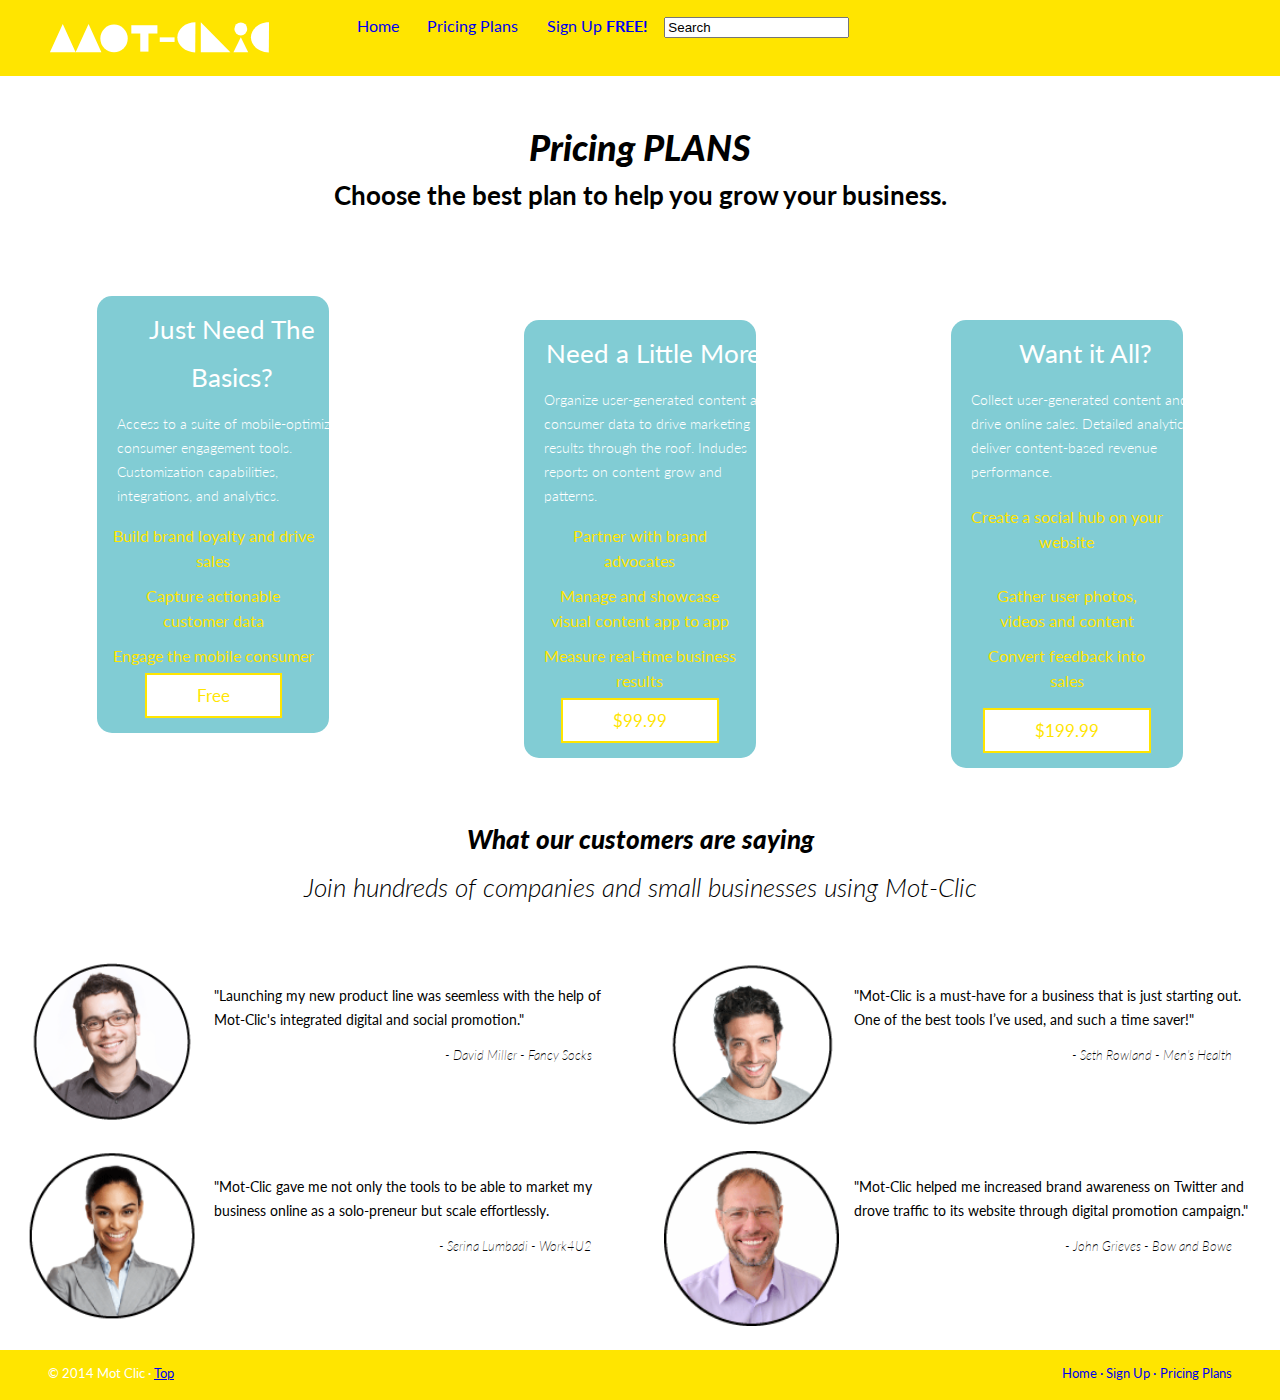
==== princing.html @ c95892ac "Fixed margin issues" ====
<!DOCTYPE html>
<html lang="en-ca">
<head>
  <meta charset="utf-8">
  <title>Pricing Plans</title>
  <meta name="viewport" content="width=device-width,initial-scale=1">
    <link href='http://fonts.googleapis.com/css?family=Lato:300,400,700,300italic,900italic' rel='stylesheet' type='text/css'>
  <link href="CSS/grid.css" rel="stylesheet">
  <link href="CSS/main.css" rel="stylesheet">
  <link href="CSS/type.css" rel="stylesheet">
</head>
    
<body>   
<header role="banner" class="banner" id="top">       
    <div class="grid grid-middle">
        <div class="unit unit-xs-1 unit-s-1 unit-m-1-3 unit-l-1-4">
            <a href="index.html">
            <img src="images/Mot-Clicwhite.svg" alt="logo" class="logo">
            </a>
        </div>
        
        <div class= "unit unit-xs-1 unit-s-1 unit-m-2-3 unit-l-3-4">
        <nav id="navigation" role="navigation" class="gutter nav mega gutter">
                <ul class="nav kilo">
                    <li><a class="island-half" href="index.html">Home</a></li> 
                    <li><a class="island-half" href="princing.html">Pricing Plans</a></li>
                    <li><a class="island-half" href="singup.html">Sign Up <strong>FREE!</strong></a></li>
                    
                    <li><form><input type="search" value="Search"></form></li>
                </ul>
        </nav>
        </div>
        <div class="billboardp unit unit-xs-1 unit-s-1 unit-m-1 unit-l-1">
                <h1 class="pricingh1 yotta gutter push-0"> Pricing PLANS</h1>    
                    <h2 class="peta gutter pricingh2">Choose the best plan to help you grow your business.</h2>
            
</header>
        
<main>
<div class="grid">           
    
    <div class="pricingprimary unit unit-xs-1 unit-s-1 unit-m-1-3 unit-l-1-3 gutter pad-b push-0">
        <div class="pricingheader">
                <p class=" pricingheadertitle peta centered push-0 size pricetext">Just Need The Basics?</p>
                <p class="milli pricingdescription">Access to a suite of mobile-optimized consumer engagement tools. Customization capabilities, integrations, and analytics.</p> 
            
				    <p class="pricingfeature">
								Build brand loyalty and drive sales</p>
                    <p class="pricingfeature">
								Capture actionable customer data</p>		
                    <p class="pricingfeature">
								Engage the mobile consumer</p>
    
            <div class="pricingfooter">
                    <a href="singup.html" class="round-button">Free</a>
            </div>
        </div>         
    </div>
    
    <div class="pricingprimary pad-t unit unit-xs-1 unit-s-1 unit-m-1-3 unit-l-1-3 gutter pad-b">
        <div class=" pricingheader">
                <p class=" pricingheadertitle peta centered push-0 size pricetext">Need a Little More? </p>
                <p class="milli pricingdescription"> Organize user-generated content and consumer data to drive marketing results through the roof. Indudes reports on content grow and patterns.</p> 
            
				    <p class="pricingfeature">
								Partner with brand advocates</p>
                    <p class="pricingfeature">
						      Manage and showcase visual content app to app</p>
                    <p class="pricingfeature">
							Measure real-time business results</p>
        
            <div class="pricingfooter">
                    <a href="singup.html" class="pricing">$99.99</a>
            </div>
        </div>         
    </div>
            
    <div class="pricingprimary pad-t unit unit-xs-1 unit-s-1 unit-m-1-3 unit-l-1-3 gutter pad-b">
        <div class="pricingheader">
                <p class=" pricingheadertitle peta centered push-0 size pricetext">Want it All? </p>
                <p class="milli pricingdescription">Collect user-generated content and drive online sales. Detailed analytics deliver content-based revenue performance.</p> 
            <div class="pricingfeature">
				    <div class="pricingfeature">
								Create a social hub on your website</p>
                    <p class="pricingfeature">
						    Gather user photos, videos and content</p>	
				    <p class="pricingfeature">
						      Convert feedback into sales</p>
				    </div>
            </div>
            <div class="pricingfooter">
                    <a href="singup.html" class="round-button">$199.99</a>
            </div>
        </div>         
    </div> 
</div>
  
        
        
<div class="grid">
    <div class="unit unit-xs-1 unit-s-1 unit-m-1 unit-l-1">
            <h4 class=" gutter peta pad-t push-0">What our customers are saying</h4>
             <p class="quote peta gutter">Join hundreds of companies and small businesses using Mot-Clic</p>
    </div>

        <div class="grid">
            <div class="reviews unit pad-t gutter unit-xs-1 unit-s-1 unit-m-1-2 unit-l-1-2">
            <img src="images/youngman2.png" alt="Engagement">
                <p class="milli pad-t pad-b-1-2 push-0">"Launching my new product line was seemless with the help of Mot-Clic's integrated digital and social promotion."</p>
                <p class=" customerreview gutter micro push-0"> - David Miller - Fancy Socks</p>
            </div>
        
            <div class="reviews unit pad-t gutter unit-xs-1 unit-s-1 unit-m-1-2 unit-l-1-2">   
            <img src="images/youngman1.png" alt="Engagement">
                <p class="milli pad-t pad-b-1-2 push-0">"Mot-Clic is a must-have for a business that is just starting out. One of the best tools I’ve used, and such a time saver!"</p>
                <p class=" customerreview gutter micro push-0"> - Seth Rowland - Men's Health</p>
            </div>

            <div class="reviews unit pad-t gutter unit-xs-1 unit-s-1 unit-m-1-2 unit-l-1-2">   
            <img src="images/woman1.png" alt="Engagement">
                <p class="milli pad-t pad-b-1-2 push-0"> "Mot-Clic gave me not only the tools to be able to market my business online as a solo-preneur but scale effortlessly.</p>
                <p class=" customerreview gutter micro push-0"> - Serina Lumbadi - Work4U2</p>
            </div>
       
            <div class="reviews unit pad-t pad-b gutter unit-xs-1 unit-s-1 unit-m-1-2 unit-l-1-2">   
            <img src="images/olderman.png" alt="Engagement">
                <p class="milli pad-t pad-b-1-2 push-0">"Mot-Clic helped me increased brand awareness on Twitter and drove traffic to its website through digital promotion campaign."</p>
                <p class=" customerreview gutter micro push-0"> - John Grieves - Bow and Bowe</p>
            </div>         
        </div>   
    </div>
</main> 
    
<footer class="footer gutter">        
<div role="contentinfo" class="grid">
    <div class="unit unit-xs-1 unit-s-1 unit-m-1-3 unit-l-1-4">
        <p class="copyright micro pad-t-1-2 gutter push-0 whitetype"> © 2014 Mot Clic · <a href="#top">Top</a></p>
    </div>
    
        <div class= "unit unit-xs-1 unit-s-1 unit-m-2-3 unit-l-3-4">
            <nav>
                <ul class="navbottom nav micro gutter pad-t-1-2 push-1-2 whitetype">
                <li><a href="index.html">Home</a></li>
                <li><a href="singup.html">Sign Up</a></li>
                <li><a href="princing.html">Pricing Plans</a></li>
                </ul>
            </nav>
        </div>
</div>
</footer>       
</body>
</html>
---- CSS/grid.css ----
@-moz-viewport { width: device-width; scale: 1; }
@-ms-viewport { width: device-width; scale: 1; }
@-o-viewport { width: device-width; scale: 1; }
@-webkit-viewport { width: device-width; scale: 1; }
@viewport { width: device-width; scale: 1; }

html {
  margin: 0;
  padding: 0;
  box-sizing: border-box;

  font: normal 100%/1.5 sans-serif;
  -moz-text-size-adjust: 100%;
  -ms-text-size-adjust: 100%;
  -webkit-text-size-adjust: 100%;
  text-size-adjust: 100%;
}

*, *:before, *:after {
  box-sizing: inherit;
}
.grid {
  margin: 0;
  padding: 0;
  letter-spacing: -0.31em;
  text-rendering: optimizespeed;
  display: -webkit-flex;
  -webkit-flex-flow: row wrap;
  display: -ms-flexbox;
  -ms-flex-flow: row wrap;
}

.grid-bottom {
  -webkit-align-items: flex-end;
  -ms-align-items: flex-end;
}

.grid-middle {
  -webkit-align-items: center;
  -ms-align-items: center;
}

.opera-only :-o-prefocus, .grid {
  word-spacing: -0.43em;
}

.unit {
  letter-spacing: normal;
  text-rendering: auto;
  vertical-align: top;
  word-spacing: normal;
  display: inline-block;
  visibility: visible;
}

.grid-bottom .unit {
  vertical-align: bottom;
}

.grid-middle .unit {
  vertical-align: middle;
}

.unit-xs-hidden {
  display: none;
  visibility: hidden;
}

.unit-xs-1 {
  display: block;
  visibility: visible;
  width: 100%;
}

.unit-offset-xs-0 {
  margin-left: 0;
}

.unit-xs-1-2 {
  width: 50.0000%;
}

.unit-offset-xs-1-2 {
  margin-left: 50.0000%;
}

.unit-xs-1-3 {
  width: 33.3333%;
}

.unit-offset-xs-1-3 {
  margin-left: 33.3333%;
}

.unit-xs-2-3 {
  width: 66.6667%;
}

.unit-offset-xs-2-3 {
  margin-left: 66.6667%;
}

.unit-xs-1-4 {
  width: 25.0000%;
}

.unit-offset-xs-1-4 {
  margin-left: 25.0000%;
}

.unit-xs-3-4 {
  width: 75.0000%;
}

.unit-offset-xs-3-4 {
  margin-left: 75.0000%;
}

.unit-xs-1-2,.unit-xs-1-3,.unit-xs-2-3,.unit-xs-1-4,.unit-xs-3-4 {
  display: inline-block;
  visibility: visible;
}

@media only screen and (min-width: 25em) {

.unit-s-hidden {
  display: none;
  visibility: hidden;
}

.unit-s-1 {
  display: block;
  visibility: visible;
  width: 100%;
}

.unit-offset-s-0 {
  margin-left: 0;
}

.unit-s-1-2 {
  width: 50.0000%;
}

.unit-offset-s-1-2 {
  margin-left: 50.0000%;
}

.unit-s-1-3 {
  width: 33.3333%;
}

.unit-offset-s-1-3 {
  margin-left: 33.3333%;
}

.unit-s-2-3 {
  width: 66.6667%;
}

.unit-offset-s-2-3 {
  margin-left: 66.6667%;
}

.unit-s-1-4 {
  width: 25.0000%;
}

.unit-offset-s-1-4 {
  margin-left: 25.0000%;
}

.unit-s-3-4 {
  width: 75.0000%;
}

.unit-offset-s-3-4 {
  margin-left: 75.0000%;
}

.unit-s-1-2,.unit-s-1-3,.unit-s-2-3,.unit-s-1-4,.unit-s-3-4 {
  display: inline-block;
  visibility: visible;
}

}

@media only screen and (min-width: 38em) {

.unit-m-hidden {
  display: none;
  visibility: hidden;
}

.unit-m-1 {
  display: block;
  visibility: visible;
  width: 100%;
}

.unit-offset-m-0 {
  margin-left: 0;
}

.unit-m-1-2 {
  width: 50.0000%;
}

.unit-offset-m-1-2 {
  margin-left: 50.0000%;
}

.unit-m-1-3 {
  width: 33.3333%;
}

.unit-offset-m-1-3 {
  margin-left: 33.3333%;
}

.unit-m-2-3 {
  width: 66.6667%;
}

.unit-offset-m-2-3 {
  margin-left: 66.6667%;
}

.unit-m-1-4 {
  width: 25.0000%;
}

.unit-offset-m-1-4 {
  margin-left: 25.0000%;
}

.unit-m-3-4 {
  width: 75.0000%;
}

.unit-offset-m-3-4 {
  margin-left: 75.0000%;
}

.unit-m-1-2,.unit-m-1-3,.unit-m-2-3,.unit-m-1-4,.unit-m-3-4 {
  display: inline-block;
  visibility: visible;
}

}

@media only screen and (min-width: 60em) {

.unit-l-hidden {
  display: none;
  visibility: hidden;
}

.unit-l-1 {
  display: block;
  visibility: visible;
  width: 100%;
}

.unit-offset-l-0 {
  margin-left: 0;
}

.unit-l-1-2 {
  width: 50.0000%;
}

.unit-offset-l-1-2 {
  margin-left: 50.0000%;
}

.unit-l-1-3 {
  width: 33.3333%;
}

.unit-offset-l-1-3 {
  margin-left: 33.3333%;
}

.unit-l-2-3 {
  width: 66.6667%;
}

.unit-offset-l-2-3 {
  margin-left: 66.6667%;
}

.unit-l-1-4 {
  width: 25.0000%;
}

.unit-offset-l-1-4 {
  margin-left: 25.0000%;
}

.unit-l-3-4 {
  width: 75.0000%;
}

.unit-offset-l-3-4 {
  margin-left: 75.0000%;
}

.unit-l-1-2,.unit-l-1-3,.unit-l-2-3,.unit-l-1-4,.unit-l-3-4 {
  display: inline-block;
  visibility: visible;
}

}
---- CSS/main.css ----
@-moz-viewport { width: device-width; scale: 1; }
@-ms-viewport { width: device-width; scale: 1; }
@-o-viewport { width: device-width; scale: 1; }
@-webkit-viewport { width: device-width; scale: 1; }
@viewport { width: device-width; scale: 1; }

html {
  font: normal 1.5em serif;
}

h1, h2, h3, h4, h5, h6,
p, ul, ol, dl, dd, figure,
blockquote, details, hr,
fieldset, pre, table {
  margin: 0 0 1.5rem;
}

html {
    font: normal 1.5em 'Lato', sans-serif;
}

h1, h2, h3, h4, h5, h6,
p, ul, ol, dl, dd, figure,
blockquote, details, hr,
fieldset, pre, table {
margin: 0 0 1.5rem;
}

h1, h2, h3, h4, h5, h6,
.brand-family {
    font-family: 'Lato', sans-serif;
}

p, figcaption, dd, dt, a, label, button,
.brand-family {
    font-family: 'Lato', sans-serif;
}

html {
  margin: 0;
  padding: 0;
  box-sizing: border-box;

  font: normal 100%/1.5 sans-serif;
  -moz-text-size-adjust: 100%;
  -ms-text-size-adjust: 100%;
  -webkit-text-size-adjust: 100%;
}

@media only screen and (min-width: 60em) {

    html {
        font-size: 110%;
    }
}

@media only screen and (min-width: 90em) {

    html {
        font-size: 120%;
    }
}

@media only screen and (min-width: 120em) {

    html {
        font-size: 130%;
    }
}

*, *:before, *:after {
  box-sizing: inherit;
}

body {
  margin: 0;
  padding: 0;
}

a:hover,
a:active {
    /* It's okay to get rid of the focus it for mouse users, 
    IT's  NOT OKAY TO REMOVE IT FOR KEYBOARD USERS!!!! */
outline:none;
}

a:focus {
    outline: 3px solid #000;
}
.skip-links {
    margin: 0;
    padding:0;
    list-style-type: none;
}
.skip-links a {
    position: absolute;
    top: -3em;
    background-color: white;
    color: #000;
    text-decoration: none;
    padding: 0.5em 0.75em;
    font-size: 1.25em;
}

.skip-links a:focus{
    top: 0;
}

img {
    display: block;
    width: 100%;
    margin: 0% auto;
}

.figcaption{
    font-family: 'Lato';
    font-style: normal;
    font-weight: 700;
    color: #FFE500;
}

.banner{
    overflow: hidden;
    background-color: #FFE500;
}

.logo {
    display: block;
    width: 80%;
}
        
h1 {
    text-align: left;
    text-transform: none;
    overflow:hidden;
    display: block;
    width:100%;
    font-family: 'Lato';
    font-style: bold;
    font-weight: 700;
}

.billboard {
    position: relative;
    padding-top: 3em;
    background-image: url(../images/bannerimage.jpg);
    background-repeat: no-repeat;
    background-position: center center;
    background-size: cover; 
    height: 900px;
}

.billboard a:hover {
    color:#FFE500;
}
  
.billboard a:active {
    border-color:#FFE500;
}

.billboard a {  
    position:absolute;
    left: 6%;
    border:4px solid white;
    background-color:white;
    color:black;
    font-family: 'Lato', sans-serif;
    text-decoration: none;
    border-color: #FFE500;
    color: #FFE500;
    border-width: 2.5px;
    text-align: center;
    height: 2rem;
    width: 11rem;
}

.billboardp {
    position: relative;
    padding-top: 3em;
    background-position: center center;
    background-color: white;
    background-size: cover; 
    height: 220px;
}

.billboard.p:active {
    border-color:#FFE500;
}


.pricingh1 {
    text-align: center;
    text-transform: none;
    overflow:hidden;
    display: block;
    width:100%;
    font-family: 'Lato';
    font-style: italic;
    font-weight: 900;
}

.pricingh2 {
    text-align: center;
    text-transform: none;
    overflow:hidden;
    display: block;
    width:100%;
    font-family: 'Lato';
    font-style: normal;
    font-weight: 700;
}

.pricingprimary {
    box-sizing: border-box;
    display: block;
    font-family: 'Lato', sans-serif;
    font-style: normal;
    font-weight: normal;
    line-height: 25px;
    width: 280px;
    margin: 0 auto;
}

.pricingheader {
    background: #81CCD4;
    padding: 10px;
    -webkit-border-radius: 10px 10px 0 0;
    -moz-border-radius: 0px 10px 0 0;
    border-radius: 15px;
    margin:auto;
}

.pricingheadertitle{
    box-sizing: border-box;
    display: block;
    font-family: 'Lato', sans-serif;
    font-style: normal;
    margin-bottom: 10px;
    margin-left: 0px;
    margin-right: 0px;
    margin-top: 0px;
    text-align: center;
    width: 250px;
    color:white;
}

.pricingdescription{
    box-sizing: border-box;
    color: white;
    display: block;
    font-family: 'Lato', sans-serif;
    font-style: normal;
    font-weight: 300;
    margin-bottom: 0px;
    margin-left: 0px;
    margin-right: 0px;
    margin-top: 0px;
    text-align: left;
    width: 250px;
    padding: 10px;
}

.pricingfeature {
    padding: 5px;
    text-align: center;
    display: block;
    color:#FFE500;
    margin-bottom: 0px;
    margin-left: 0px;
    margin-right: 0px;
    margin-top: 0px;
    text-align: center;
}

.pricingfooter{
    position: relative;
    padding: 40px;
    -webkit-border-radius: 10px 10px 0 0;
    -moz-border-radius: 10px 10px 0 0;
    border-radius: 10px 10px 0 0;
    color:#81CCD4;
    display: block;
    font-family:'Lato', sans-serif;
    font-size: 17px;
    font-style: normal;
    font-weight: normal;
    height: 50px;
    padding: 10px;
    text-align: center;
    margin: 0 auto;
    border-radius: 15px;
}
    
    
.pricingfooter a:hover {
    color:#FFE500;
}
  
.pricingfooter a:active {
    border-color:#FFE500;
}

.pricingfooter a {  
    position:relative;
    border:4px solid white;
    background-color:white;
    color:black;
    font-family: 'Lato', sans-serif;
    text-decoration: none;
    border-color: #FFE500;
    color: #FFE500;
    border-width: 2.5px;
    text-align: center;
    padding-top: 10px;
    padding-bottom: 10px;
    padding-left: 50px;
    padding-right: 50px;
}

.whitetype {
    color: white;
}

.yellowtype {
    color: #FFE500;
}

.sectionlight {
    background-color: white;
}
    
.nav {
    display:block;
    list-style-type: none;
    background-color: #FFE500;
    padding: 1px;
}

.nav a {
    display: inherit;
    text-decoration: none;
}

.nav a:hover {
    background-color: white;
    border-color: #FFE500;
    color: #FFE500;
    border-width: 2.5px;
}

h4 {
    margin:0;
    font-family: 'Lato';
    font-style: italic;
    font-weight: 900;
    text-align: center;
}

.solution {
    background-image:url(../images/yellowbackground.jpg);
    padding:1em;
    text-align: center;
}

input + label{
    display:inline-block;
}

.customers {
    background-color:#81CCD4;
    text-align: center;
}

.quote {
    font-family: 'Lato';
    font-style: italic;
    font-weight: 300;
    text-align: center;
}

.quotename {
    font-family: 'Lato';
    font-style: italic;
    font-weight: 300;
    text-align: right;
}

.customersp { 
    background-color: white;
    text-align: left;
}

.reviews {
    overflow: hidden;
}

.reviews img {
    float: left;
    width: 175px;
    margin-right: 15px;
}

.reviews p {
    overflow: hidden;
}

.customerreview {
    font-family: 'Lato';
    font-style: italic;
    font-weight: 200;
    text-align: right;
}
    

.textbox{
    width:100%;
    height: 15em;
}

.textinput{
    width:100%;
    height: 2em;
}

.radio{
    white-space: nowrap;
}

.backtotop {
    display: inline-block;
    text-align: right;
} 

.footer {
    width: 100%;
    background-color: #FFE500;
}

.footer ul a::after {
    content: " ·";
}

.footer li:last-child a::after {
    content: none;
}

@media only screen and (min-width: 20em) {


    
      .nav li{
        display: inline-block;
    }
    
    .nav{
        text-align: center; 
    }   
    .copyright{
        text-align: center;
    }
}

@media only screen and (min-width: 40em) {

    .nav{
        text-align: left; 
    }
    
    .navbottom{
        text-align: right;
    }
    .copyright{
        text-align: left;
    }
    
    .title {
        text-align: left;
    }
}

@media only screen and (min-width: 60em) {
    
    dl {
        overflow: hidden;
    }

    dt {
        float:left;
        clear:left;
        width: 8rem;
    }

    dd {
        float:left;
        margin: 0;
        padding:0;
    }
}
---- CSS/type.css ----
html {
  font: normal 100%/1.5 sans-serif;
}

h1, h2, h3, h4, h5, h6,
p, ul, ol, dl, dd, figure,
blockquote, details, hr,
fieldset, pre, table {
  margin: 0 0 1.5rem;
}

.yotta {
  font-size: 2.2807rem;
  line-height: 1.3154;
}

.zetta {
  font-size: 2.0273rem;
  line-height: 1.4798;
}

h1, .exa {
  font-size: 1.8020rem;
  line-height: 1.6648;
}

h2, .peta {
  font-size: 1.6018rem;
  line-height: 1.8729;
}

h3, .tera {
  font-size: 1.4238rem;
  line-height: 1.0535;
}

h4, .giga {
  font-size: 1.2656rem;
  line-height: 1.1852;
}

h5, .mega {
  font-size: 1.1250rem;
  line-height: 1.3333;
}

h6, .kilo {
  font-size: 1.0000rem;
  line-height: 1.5000;
}

small, .milli {
  font-size: 0.8889rem;
  line-height: 1.6875;
}

.micro {
  font-size: 0.7901rem;
  line-height: 1.8984;
}

sub,
sup {
  font-size: 75%;
  line-height: 1px;
  position: relative;
  vertical-align: baseline;
}

sup {
  top: -0.5em;
}

sub {
  bottom: -0.25em;
}

.push {
  margin-bottom: 1.5rem;
}

.push-none, .push-0 {
  margin-bottom: 0;
}

.push-double, .push-2 {
  margin-bottom: 3.0000rem;
}

.push-half, .push-1-2 {
  margin-bottom: 0.7500rem;
}

.pad-top, .pad-t {
  padding-top: 1.5rem;
}

.pad-bottom, .pad-b {
  padding-bottom: 1.5rem;
}

.pad-top-double, .pad-t-2 {
  padding-top: 3.0000rem;
}

.pad-bottom-double, .pad-b-2 {
  padding-bottom: 3.0000rem;
}

.pad-top-half, .pad-t-1-2 {
  padding-top: 0.7500rem;
}

.pad-bottom-half, .pad-b-1-2 {
  padding-bottom: 0.7500rem;
}

.island {
  padding: 1.5rem;
}

.island-half, .island-1-2 {
  padding: 0.7500rem;
}

.island-double, .island-2 {
  padding: 3.0000rem;
}

.gutter {
  padding-left: 1.5rem;
  padding-right: 1.5rem;
}

.gutter-half, .gutter-1-2 {
  padding-left: 0.7500rem;
  padding-right: 0.7500rem;
}

.gutter-double, .gutter-2 {
  padding-left: 3.0000rem;
  padding-right: 3.0000rem;
}
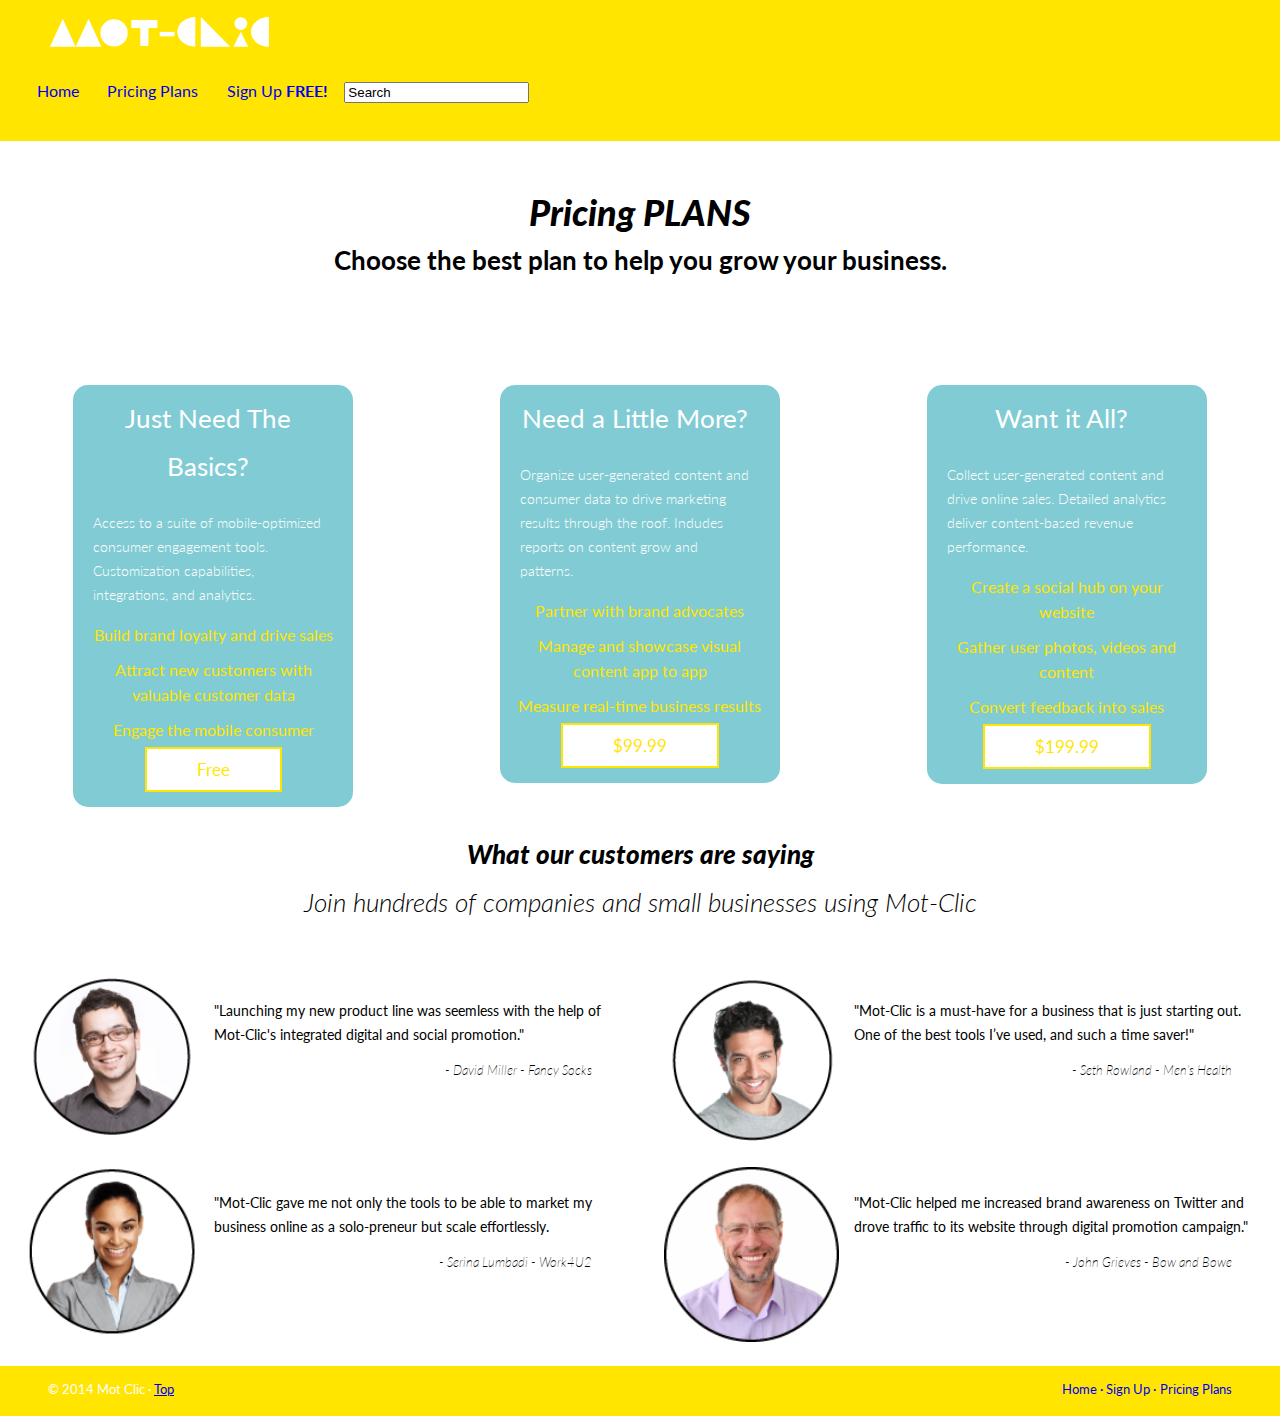
==== commit 89401c35: "Fixed Pricing boxes, added parallax" ====
--- a/princing.html
+++ b/princing.html
@@ -18,6 +18,7 @@
             <img src="images/Mot-Clicwhite.svg" alt="logo" class="logo">
             </a>
         </div>
+        </div>
         
         <div class= "unit unit-xs-1 unit-s-1 unit-m-2-3 unit-l-3-4">
         <nav id="navigation" role="navigation" class="gutter nav mega gutter">
@@ -33,21 +34,21 @@
         <div class="billboardp unit unit-xs-1 unit-s-1 unit-m-1 unit-l-1">
                 <h1 class="pricingh1 yotta gutter push-0"> Pricing PLANS</h1>    
                     <h2 class="peta gutter pricingh2">Choose the best plan to help you grow your business.</h2>
-            
+         </div>   
 </header>
         
 <main>
 <div class="grid">           
     
-    <div class="pricingprimary unit unit-xs-1 unit-s-1 unit-m-1-3 unit-l-1-3 gutter pad-b push-0">
+    <div class="pricingprimary unit unit-xs-1 unit-s-1 unit-m-1-3 unit-l-1-3 pad-t">
         <div class="pricingheader">
-                <p class=" pricingheadertitle peta centered push-0 size pricetext">Just Need The Basics?</p>
+                <p class=" pricingheadertitle peta centered size pricetext">Just Need The Basics?</p>
                 <p class="milli pricingdescription">Access to a suite of mobile-optimized consumer engagement tools. Customization capabilities, integrations, and analytics.</p> 
             
 				    <p class="pricingfeature">
 								Build brand loyalty and drive sales</p>
                     <p class="pricingfeature">
-								Capture actionable customer data</p>		
+								Attract new customers with valuable customer data</p>		
                     <p class="pricingfeature">
 								Engage the mobile consumer</p>
     
@@ -57,9 +58,9 @@
         </div>         
     </div>
     
-    <div class="pricingprimary pad-t unit unit-xs-1 unit-s-1 unit-m-1-3 unit-l-1-3 gutter pad-b">
+    <div class="pricingprimary unit unit-xs-1 unit-s-1 unit-m-1-3 unit-l-1-3 pad-t">
         <div class=" pricingheader">
-                <p class=" pricingheadertitle peta centered push-0 size pricetext">Need a Little More? </p>
+                <p class=" pricingheadertitle peta centered size pricetext">Need a Little More? </p>
                 <p class="milli pricingdescription"> Organize user-generated content and consumer data to drive marketing results through the roof. Indudes reports on content grow and patterns.</p> 
             
 				    <p class="pricingfeature">
@@ -75,25 +76,23 @@
         </div>         
     </div>
             
-    <div class="pricingprimary pad-t unit unit-xs-1 unit-s-1 unit-m-1-3 unit-l-1-3 gutter pad-b">
+    <div class="pricingprimary unit unit-xs-1 unit-s-1 unit-m-1-3 unit-l-1-3 pad-t">
         <div class="pricingheader">
-                <p class=" pricingheadertitle peta centered push-0 size pricetext">Want it All? </p>
+                <p class=" pricingheadertitle peta centered size pricetext">Want it All? </p>
                 <p class="milli pricingdescription">Collect user-generated content and drive online sales. Detailed analytics deliver content-based revenue performance.</p> 
-            <div class="pricingfeature">
-				    <div class="pricingfeature">
-								Create a social hub on your website</p>
-                    <p class="pricingfeature">
+  
+				<p class="pricingfeature">
+                    Create a social hub on your website</p>
+                <p class="pricingfeature">
 						    Gather user photos, videos and content</p>	
-				    <p class="pricingfeature">
+				<p class="pricingfeature">
 						      Convert feedback into sales</p>
-				    </div>
-            </div>
-            <div class="pricingfooter">
+        <div class="pricingfooter">
                     <a href="singup.html" class="round-button">$199.99</a>
-            </div>
-        </div>         
-    </div> 
-</div>
+        </div>
+    </div>         
+</div> 
+
   
         
         
--- a/CSS/main.css
+++ b/CSS/main.css
@@ -110,6 +110,13 @@
     display: block;
     width: 100%;
     margin: 0% auto;
+}
+
+.parallax {
+  background-position: 50% 50%;
+  background-repeat: no-repeat;
+  background-size: cover;
+  background-image: url("../images/banner.jpg");
 }
 
 .figcaption{
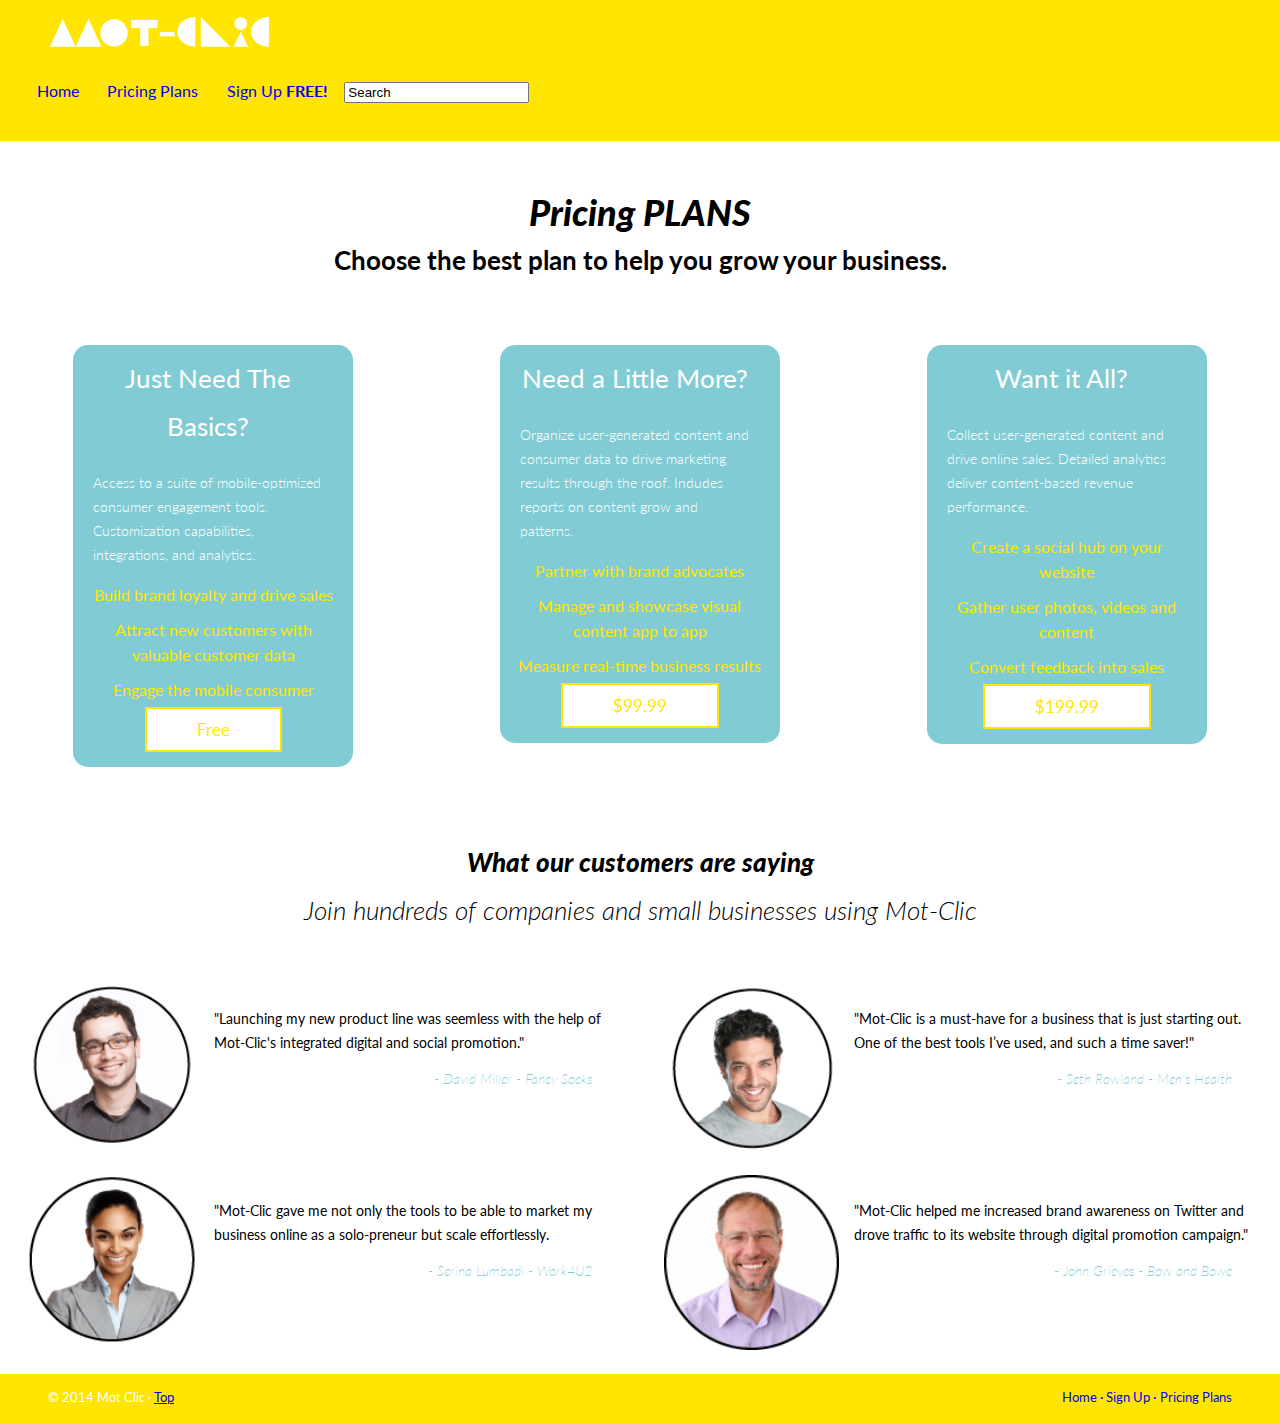
==== commit 980302df: "Fixed Spacing in css. and html." ====
--- a/princing.html
+++ b/princing.html
@@ -8,8 +8,7 @@
   <link href="CSS/grid.css" rel="stylesheet">
   <link href="CSS/main.css" rel="stylesheet">
   <link href="CSS/type.css" rel="stylesheet">
-</head>
-    
+</head>   
 <body>   
 <header role="banner" class="banner" id="top">       
     <div class="grid grid-middle">
@@ -18,9 +17,8 @@
             <img src="images/Mot-Clicwhite.svg" alt="logo" class="logo">
             </a>
         </div>
-        </div>
-        
-        <div class= "unit unit-xs-1 unit-s-1 unit-m-2-3 unit-l-3-4">
+    </div>   
+    <div class= "unit unit-xs-1 unit-s-1 unit-m-2-3 unit-l-3-4">
         <nav id="navigation" role="navigation" class="gutter nav mega gutter">
                 <ul class="nav kilo">
                     <li><a class="island-half" href="index.html">Home</a></li> 
@@ -30,28 +28,25 @@
                     <li><form><input type="search" value="Search"></form></li>
                 </ul>
         </nav>
-        </div>
-        <div class="billboardp unit unit-xs-1 unit-s-1 unit-m-1 unit-l-1">
-                <h1 class="pricingh1 yotta gutter push-0"> Pricing PLANS</h1>    
-                    <h2 class="peta gutter pricingh2">Choose the best plan to help you grow your business.</h2>
-         </div>   
+    </div>
+    <div class="billboardp unit unit-xs-1 unit-s-1 unit-m-1 unit-l-1">
+                <h1 class="pricingh1 yotta push-0"> Pricing PLANS</h1>    
+                    <h2 class="pricingh2 peta">Choose the best plan to help you grow your business.</h2>
+    </div>   
 </header>
         
 <main>
 <div class="grid">           
-    
     <div class="pricingprimary unit unit-xs-1 unit-s-1 unit-m-1-3 unit-l-1-3 pad-t">
         <div class="pricingheader">
-                <p class=" pricingheadertitle peta centered size pricetext">Just Need The Basics?</p>
-                <p class="milli pricingdescription">Access to a suite of mobile-optimized consumer engagement tools. Customization capabilities, integrations, and analytics.</p> 
-            
-				    <p class="pricingfeature">
-								Build brand loyalty and drive sales</p>
-                    <p class="pricingfeature">
-								Attract new customers with valuable customer data</p>		
-                    <p class="pricingfeature">
-								Engage the mobile consumer</p>
-    
+            <p class=" pricingheadertitle peta centered size pricetext">Just Need The Basics?</p>
+            <p class="milli pricingdescription">Access to a suite of mobile-optimized consumer engagement tools. Customization capabilities, integrations, and analytics.</p> 
+            <p class="pricingfeature">
+				Build brand loyalty and drive sales</p>
+            <p class="pricingfeature">
+				Attract new customers with valuable customer data</p>
+            <p class="pricingfeature">
+				Engage the mobile consumer</p>
             <div class="pricingfooter">
                     <a href="singup.html" class="round-button">Free</a>
             </div>
@@ -60,16 +55,14 @@
     
     <div class="pricingprimary unit unit-xs-1 unit-s-1 unit-m-1-3 unit-l-1-3 pad-t">
         <div class=" pricingheader">
-                <p class=" pricingheadertitle peta centered size pricetext">Need a Little More? </p>
-                <p class="milli pricingdescription"> Organize user-generated content and consumer data to drive marketing results through the roof. Indudes reports on content grow and patterns.</p> 
-            
-				    <p class="pricingfeature">
-								Partner with brand advocates</p>
-                    <p class="pricingfeature">
-						      Manage and showcase visual content app to app</p>
-                    <p class="pricingfeature">
-							Measure real-time business results</p>
-        
+            <p class=" pricingheadertitle peta centered size pricetext">Need a Little More? </p>
+            <p class="milli pricingdescription"> Organize user-generated content and consumer data to drive marketing results through the roof. Indudes reports on content grow and patterns.</p> 
+            <p class="pricingfeature">
+				    Partner with brand advocates</p>
+            <p class="pricingfeature">
+				    Manage and showcase visual content app to app</p>
+            <p class="pricingfeature">
+				    Measure real-time business results</p>
             <div class="pricingfooter">
                     <a href="singup.html" class="pricing">$99.99</a>
             </div>
@@ -78,56 +71,53 @@
             
     <div class="pricingprimary unit unit-xs-1 unit-s-1 unit-m-1-3 unit-l-1-3 pad-t">
         <div class="pricingheader">
-                <p class=" pricingheadertitle peta centered size pricetext">Want it All? </p>
-                <p class="milli pricingdescription">Collect user-generated content and drive online sales. Detailed analytics deliver content-based revenue performance.</p> 
+            <p class=" pricingheadertitle peta centered size pricetext">Want it All? </p>
+            <p class="milli pricingdescription">Collect user-generated content and drive online sales. Detailed analytics deliver content-based revenue performance.</p> 
   
-				<p class="pricingfeature">
+            <p class="pricingfeature">
                     Create a social hub on your website</p>
-                <p class="pricingfeature">
-						    Gather user photos, videos and content</p>	
-				<p class="pricingfeature">
-						      Convert feedback into sales</p>
+            <p class="pricingfeature">
+				    Gather user photos, videos and content</p>	
+            <p class="pricingfeature">
+				    Convert feedback into sales</p>
         <div class="pricingfooter">
                     <a href="singup.html" class="round-button">$199.99</a>
         </div>
     </div>         
 </div> 
-
-  
-        
-        
+   
 <div class="grid">
-    <div class="unit unit-xs-1 unit-s-1 unit-m-1 unit-l-1">
+    <div class="unit unit-xs-1 unit-s-1 unit-m-1 unit-l-1 pad-t-2">
             <h4 class=" gutter peta pad-t push-0">What our customers are saying</h4>
-             <p class="quote peta gutter">Join hundreds of companies and small businesses using Mot-Clic</p>
+                <p class="quote peta gutter">Join hundreds of companies and small businesses using Mot-Clic</p>
     </div>
 
         <div class="grid">
             <div class="reviews unit pad-t gutter unit-xs-1 unit-s-1 unit-m-1-2 unit-l-1-2">
             <img src="images/youngman2.png" alt="Engagement">
                 <p class="milli pad-t pad-b-1-2 push-0">"Launching my new product line was seemless with the help of Mot-Clic's integrated digital and social promotion."</p>
-                <p class=" customerreview gutter micro push-0"> - David Miller - Fancy Socks</p>
+                <p class=" customerreview gutter milli push-0"> - David Miller - Fancy Socks</p>
             </div>
         
-            <div class="reviews unit pad-t gutter unit-xs-1 unit-s-1 unit-m-1-2 unit-l-1-2">   
+        <div class="reviews unit pad-t gutter unit-xs-1 unit-s-1 unit-m-1-2 unit-l-1-2">   
             <img src="images/youngman1.png" alt="Engagement">
                 <p class="milli pad-t pad-b-1-2 push-0">"Mot-Clic is a must-have for a business that is just starting out. One of the best tools I’ve used, and such a time saver!"</p>
-                <p class=" customerreview gutter micro push-0"> - Seth Rowland - Men's Health</p>
-            </div>
+                <p class=" customerreview gutter milli push-0"> - Seth Rowland - Men's Health</p>
+        </div>
 
-            <div class="reviews unit pad-t gutter unit-xs-1 unit-s-1 unit-m-1-2 unit-l-1-2">   
+        <div class="reviews unit pad-t gutter unit-xs-1 unit-s-1 unit-m-1-2 unit-l-1-2">   
             <img src="images/woman1.png" alt="Engagement">
                 <p class="milli pad-t pad-b-1-2 push-0"> "Mot-Clic gave me not only the tools to be able to market my business online as a solo-preneur but scale effortlessly.</p>
-                <p class=" customerreview gutter micro push-0"> - Serina Lumbadi - Work4U2</p>
-            </div>
+                <p class=" customerreview gutter milli push-0"> - Serina Lumbadi - Work4U2</p>
+        </div>
        
-            <div class="reviews unit pad-t pad-b gutter unit-xs-1 unit-s-1 unit-m-1-2 unit-l-1-2">   
+        <div class="reviews unit pad-t pad-b gutter unit-xs-1 unit-s-1 unit-m-1-2 unit-l-1-2">   
             <img src="images/olderman.png" alt="Engagement">
                 <p class="milli pad-t pad-b-1-2 push-0">"Mot-Clic helped me increased brand awareness on Twitter and drove traffic to its website through digital promotion campaign."</p>
-                <p class=" customerreview gutter micro push-0"> - John Grieves - Bow and Bowe</p>
-            </div>         
-        </div>   
-    </div>
+                <p class=" customerreview gutter milli push-0"> - John Grieves - Bow and Bowe</p>
+        </div>         
+    </div>   
+</div>
 </main> 
     
 <footer class="footer gutter">        
--- a/CSS/main.css
+++ b/CSS/main.css
@@ -116,7 +116,7 @@
   background-position: 50% 50%;
   background-repeat: no-repeat;
   background-size: cover;
-  background-image: url("../images/banner.jpg");
+  background-image: url(../images/bannerimage.jpg);
 }
 
 .figcaption{
@@ -187,13 +187,12 @@
     background-position: center center;
     background-color: white;
     background-size: cover; 
-    height: 220px;
+    height: 180px;
 }
 
 .billboard.p:active {
     border-color:#FFE500;
 }
-
 
 .pricingh1 {
     text-align: center;
@@ -298,7 +297,6 @@
     border-radius: 15px;
 }
     
-    
 .pricingfooter a:hover {
     color:#FFE500;
 }
@@ -393,7 +391,7 @@
 }
 
 .customersp { 
-    background-color: white;
+    background-color:#81CCD4;
     text-align: left;
 }
 
@@ -416,8 +414,8 @@
     font-style: italic;
     font-weight: 200;
     text-align: right;
-}
-    
+    color:#81CCD4;
+}    
 
 .textbox{
     width:100%;
@@ -452,8 +450,6 @@
 }
 
 @media only screen and (min-width: 20em) {
-
-
     
       .nav li{
         display: inline-block;
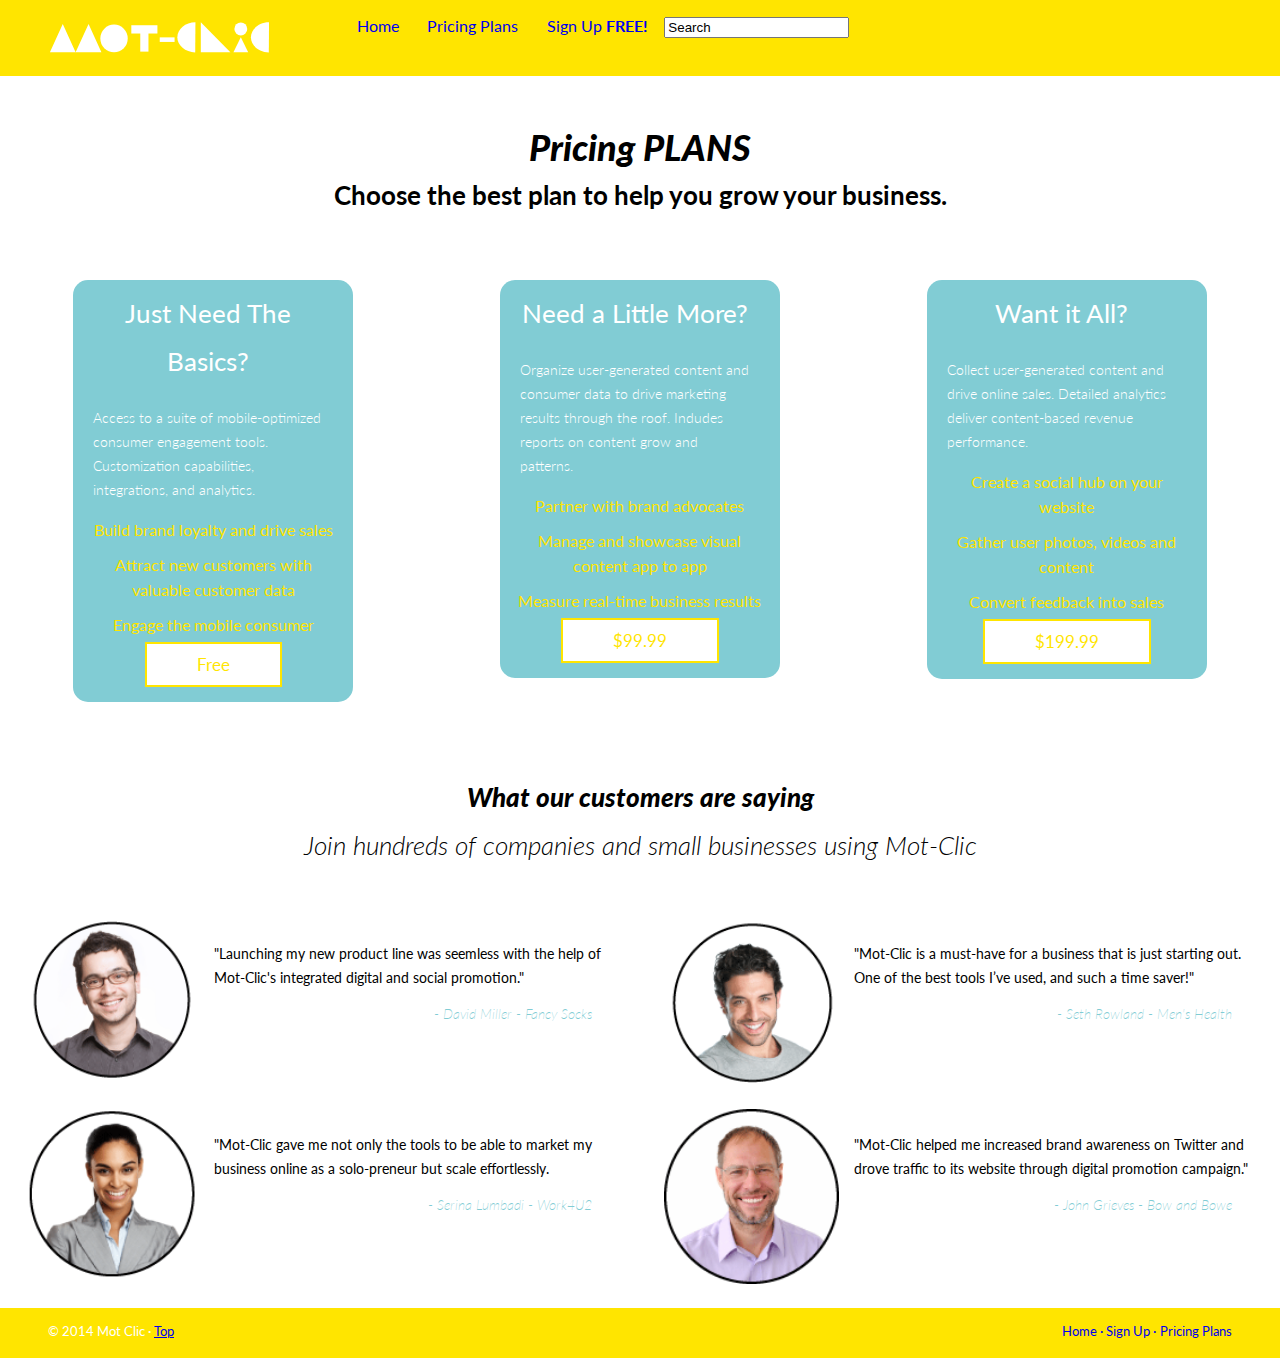
==== commit 71de5ec7: "Fixed header on pricing page" ====
--- a/princing.html
+++ b/princing.html
@@ -2,13 +2,14 @@
 <html lang="en-ca">
 <head>
   <meta charset="utf-8">
-  <title>Pricing Plans</title>
+  <title>MOT-CLIC</title>
   <meta name="viewport" content="width=device-width,initial-scale=1">
     <link href='http://fonts.googleapis.com/css?family=Lato:300,400,700,300italic,900italic' rel='stylesheet' type='text/css'>
   <link href="CSS/grid.css" rel="stylesheet">
   <link href="CSS/main.css" rel="stylesheet">
   <link href="CSS/type.css" rel="stylesheet">
-</head>   
+</head>
+    
 <body>   
 <header role="banner" class="banner" id="top">       
     <div class="grid grid-middle">
@@ -17,14 +18,13 @@
             <img src="images/Mot-Clicwhite.svg" alt="logo" class="logo">
             </a>
         </div>
-    </div>   
+        
     <div class= "unit unit-xs-1 unit-s-1 unit-m-2-3 unit-l-3-4">
         <nav id="navigation" role="navigation" class="gutter nav mega gutter">
                 <ul class="nav kilo">
-                    <li><a class="island-half" href="index.html">Home</a></li> 
+                    <li><a class="island-half" href="index.html">Home</a></li>
                     <li><a class="island-half" href="princing.html">Pricing Plans</a></li>
                     <li><a class="island-half" href="singup.html">Sign Up <strong>FREE!</strong></a></li>
-                    
                     <li><form><input type="search" value="Search"></form></li>
                 </ul>
         </nav>
--- a/CSS/main.css
+++ b/CSS/main.css
@@ -216,6 +216,49 @@
     font-weight: 700;
 }
 
+.billboards {
+    position: relative;
+    padding-top: 3em;
+    text-align: center;
+    background-image: url(../images/ipad1.jpg);
+    background-repeat: no-repeat;
+    background-position: center center;
+    background-size: cover; 
+    height: 900px;
+}
+
+.billboard a:hover {
+    color:#FFE500;
+}
+  
+.billboard a:active {
+    border-color:#FFE500;
+}
+
+.signuph1 {
+    text-align: center;
+    text-transform: none;
+    overflow:hidden;
+    display: block;
+    width:100%;
+    font-family: 'Lato';
+    font-style: italic;
+    font-weight: 900;
+    color: white;
+}
+
+.signuph2 {
+    text-align: center;
+    text-transform: none;
+    overflow:hidden;
+    display: block;
+    width:100%;
+    font-family: 'Lato';
+    font-style: normal;
+    font-weight: 700;
+    color: white;
+}
+ 
 .pricingprimary {
     box-sizing: border-box;
     display: block;
@@ -415,7 +458,16 @@
     font-weight: 200;
     text-align: right;
     color:#81CCD4;
-}    
+}   
+
+.form {
+    display:block;
+    margin: 0 auto;
+    color: black;
+    font-weight: 300;
+    max-width: 40em;
+    text-align: center;
+}
 
 .textbox{
     width:100%;
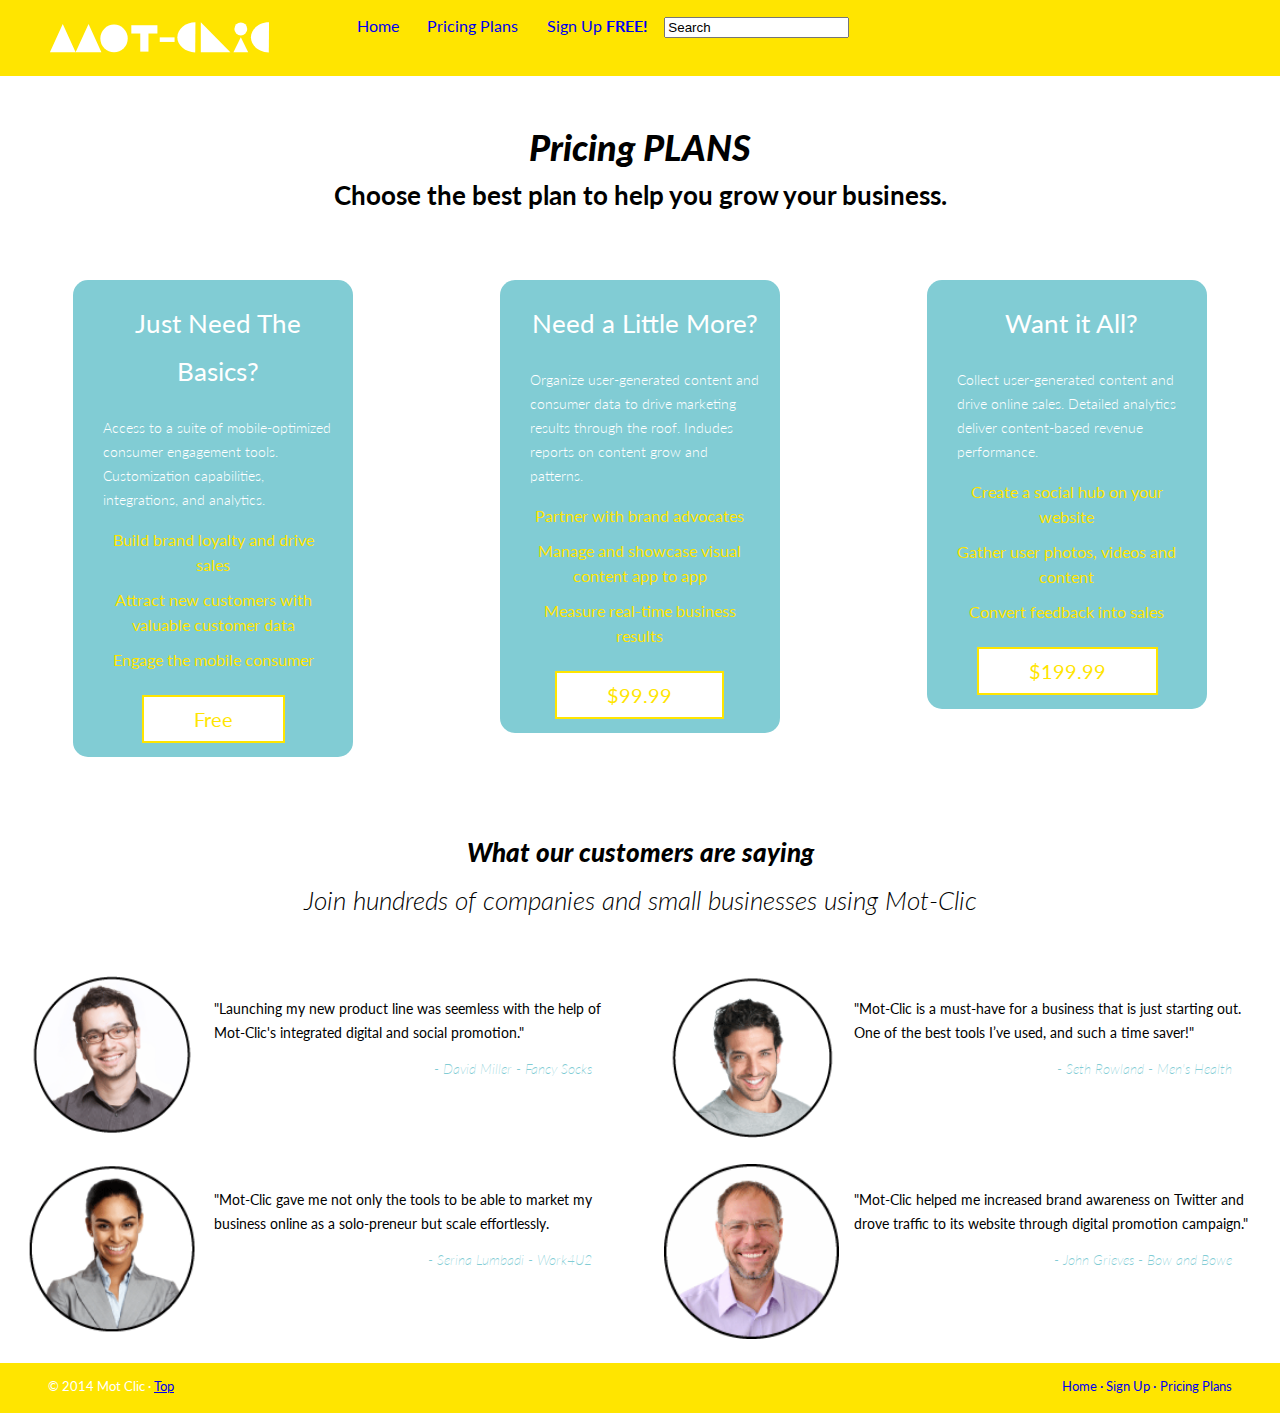
==== commit 9da53106: "Edited spacing pricing.html" ====
--- a/princing.html
+++ b/princing.html
@@ -8,9 +8,9 @@
   <link href="CSS/grid.css" rel="stylesheet">
   <link href="CSS/main.css" rel="stylesheet">
   <link href="CSS/type.css" rel="stylesheet">
-</head>
+</head>    
+<body>  
     
-<body>   
 <header role="banner" class="banner" id="top">       
     <div class="grid grid-middle">
         <div class="unit unit-xs-1 unit-s-1 unit-m-1-3 unit-l-1-4">
@@ -19,7 +19,7 @@
             </a>
         </div>
         
-    <div class= "unit unit-xs-1 unit-s-1 unit-m-2-3 unit-l-3-4">
+        <div class= "unit unit-xs-1 unit-s-1 unit-m-2-3 unit-l-3-4">
         <nav id="navigation" role="navigation" class="gutter nav mega gutter">
                 <ul class="nav kilo">
                     <li><a class="island-half" href="index.html">Home</a></li>
@@ -28,11 +28,13 @@
                     <li><form><input type="search" value="Search"></form></li>
                 </ul>
         </nav>
-    </div>
-    <div class="billboardp unit unit-xs-1 unit-s-1 unit-m-1 unit-l-1">
+        </div>
+        
+        <div class="billboardp unit unit-xs-1 unit-s-1 unit-m-1 unit-l-1">
                 <h1 class="pricingh1 yotta push-0"> Pricing PLANS</h1>    
                     <h2 class="pricingh2 peta">Choose the best plan to help you grow your business.</h2>
-    </div>   
+        </div> 
+    </div>
 </header>
         
 <main>
@@ -80,11 +82,12 @@
 				    Gather user photos, videos and content</p>	
             <p class="pricingfeature">
 				    Convert feedback into sales</p>
-        <div class="pricingfooter">
+            <div class="pricingfooter">
                     <a href="singup.html" class="round-button">$199.99</a>
-        </div>
-    </div>         
-</div> 
+            </div>
+        </div>         
+    </div> 
+</div>
    
 <div class="grid">
     <div class="unit unit-xs-1 unit-s-1 unit-m-1 unit-l-1 pad-t-2">
@@ -92,30 +95,30 @@
                 <p class="quote peta gutter">Join hundreds of companies and small businesses using Mot-Clic</p>
     </div>
 
-        <div class="grid">
+    <div class="grid">
             <div class="reviews unit pad-t gutter unit-xs-1 unit-s-1 unit-m-1-2 unit-l-1-2">
             <img src="images/youngman2.png" alt="Engagement">
                 <p class="milli pad-t pad-b-1-2 push-0">"Launching my new product line was seemless with the help of Mot-Clic's integrated digital and social promotion."</p>
                 <p class=" customerreview gutter milli push-0"> - David Miller - Fancy Socks</p>
             </div>
         
-        <div class="reviews unit pad-t gutter unit-xs-1 unit-s-1 unit-m-1-2 unit-l-1-2">   
+            <div class="reviews unit pad-t gutter unit-xs-1 unit-s-1 unit-m-1-2 unit-l-1-2">   
             <img src="images/youngman1.png" alt="Engagement">
                 <p class="milli pad-t pad-b-1-2 push-0">"Mot-Clic is a must-have for a business that is just starting out. One of the best tools I’ve used, and such a time saver!"</p>
                 <p class=" customerreview gutter milli push-0"> - Seth Rowland - Men's Health</p>
-        </div>
+            </div>
 
-        <div class="reviews unit pad-t gutter unit-xs-1 unit-s-1 unit-m-1-2 unit-l-1-2">   
+            <div class="reviews unit pad-t gutter unit-xs-1 unit-s-1 unit-m-1-2 unit-l-1-2">   
             <img src="images/woman1.png" alt="Engagement">
                 <p class="milli pad-t pad-b-1-2 push-0"> "Mot-Clic gave me not only the tools to be able to market my business online as a solo-preneur but scale effortlessly.</p>
                 <p class=" customerreview gutter milli push-0"> - Serina Lumbadi - Work4U2</p>
-        </div>
+            </div>
        
-        <div class="reviews unit pad-t pad-b gutter unit-xs-1 unit-s-1 unit-m-1-2 unit-l-1-2">   
+            <div class="reviews unit pad-t pad-b gutter unit-xs-1 unit-s-1 unit-m-1-2 unit-l-1-2">   
             <img src="images/olderman.png" alt="Engagement">
                 <p class="milli pad-t pad-b-1-2 push-0">"Mot-Clic helped me increased brand awareness on Twitter and drove traffic to its website through digital promotion campaign."</p>
                 <p class=" customerreview gutter milli push-0"> - John Grieves - Bow and Bowe</p>
-        </div>         
+            </div>         
     </div>   
 </div>
 </main> 
@@ -125,7 +128,6 @@
     <div class="unit unit-xs-1 unit-s-1 unit-m-1-3 unit-l-1-4">
         <p class="copyright micro pad-t-1-2 gutter push-0 whitetype"> © 2014 Mot Clic · <a href="#top">Top</a></p>
     </div>
-    
         <div class= "unit unit-xs-1 unit-s-1 unit-m-2-3 unit-l-3-4">
             <nav>
                 <ul class="navbottom nav micro gutter pad-t-1-2 push-1-2 whitetype">
--- a/CSS/main.css
+++ b/CSS/main.css
@@ -89,7 +89,7 @@
 }
 .skip-links {
     margin: 0;
-    padding:0;
+    padding: 0;
     list-style-type: none;
 }
 .skip-links a {
@@ -112,12 +112,6 @@
     margin: 0% auto;
 }
 
-.parallax {
-  background-position: 50% 50%;
-  background-repeat: no-repeat;
-  background-size: cover;
-  background-image: url(../images/bannerimage.jpg);
-}
 
 .figcaption{
     font-family: 'Lato';
@@ -139,9 +133,9 @@
 h1 {
     text-align: left;
     text-transform: none;
-    overflow:hidden;
-    display: block;
-    width:100%;
+    overflow: hidden;
+    display: block;
+    width: 100%;
     font-family: 'Lato';
     font-style: bold;
     font-weight: 700;
@@ -150,35 +144,40 @@
 .billboard {
     position: relative;
     padding-top: 3em;
-    background-image: url(../images/bannerimage.jpg);
+    background-image: url(../images/bannerimagemot.jpg);
     background-repeat: no-repeat;
     background-position: center center;
     background-size: cover; 
-    height: 900px;
+    height: 800px;
 }
 
 .billboard a:hover {
-    color:#FFE500;
+    color: #FFE500;
 }
   
 .billboard a:active {
-    border-color:#FFE500;
+    border-color: #FFE500;
 }
 
 .billboard a {  
-    position:absolute;
-    left: 6%;
-    border:4px solid white;
-    background-color:white;
-    color:black;
-    font-family: 'Lato', sans-serif;
+    position: absolute;
+    left: 3.75%;
+    border: 4px solid white;
+    background-color: white;
+    color: black;
+    font-family: 'Lato', sans-serif;
+    font-weight: 500;
+    font-size: 25px;
     text-decoration: none;
     border-color: #FFE500;
     color: #FFE500;
     border-width: 2.5px;
     text-align: center;
-    height: 2rem;
-    width: 11rem;
+    padding-top: 12px;
+    padding-bottom: 12px;
+    padding-left: 50px;
+    padding-right: 50px;
+
 }
 
 .billboardp {
@@ -191,15 +190,15 @@
 }
 
 .billboard.p:active {
-    border-color:#FFE500;
+    border-color: #FFE500;
 }
 
 .pricingh1 {
     text-align: center;
     text-transform: none;
-    overflow:hidden;
-    display: block;
-    width:100%;
+    overflow: hidden;
+    display: block;
+    width: 100%;
     font-family: 'Lato';
     font-style: italic;
     font-weight: 900;
@@ -208,7 +207,7 @@
 .pricingh2 {
     text-align: center;
     text-transform: none;
-    overflow:hidden;
+    overflow: hidden;
     display: block;
     width:100%;
     font-family: 'Lato';
@@ -218,7 +217,7 @@
 
 .billboards {
     position: relative;
-    padding-top: 3em;
+    padding-top: 6em;
     text-align: center;
     background-image: url(../images/ipad1.jpg);
     background-repeat: no-repeat;
@@ -228,17 +227,17 @@
 }
 
 .billboard a:hover {
-    color:#FFE500;
+    color: #FFE500;
 }
   
 .billboard a:active {
-    border-color:#FFE500;
+    border-color: #FFE500;
 }
 
 .signuph1 {
     text-align: center;
     text-transform: none;
-    overflow:hidden;
+    overflow: hidden;
     display: block;
     width:100%;
     font-family: 'Lato';
@@ -250,9 +249,9 @@
 .signuph2 {
     text-align: center;
     text-transform: none;
-    overflow:hidden;
-    display: block;
-    width:100%;
+    overflow: hidden;
+    display: block;
+    width: 100%;
     font-family: 'Lato';
     font-style: normal;
     font-weight: 700;
@@ -272,11 +271,11 @@
 
 .pricingheader {
     background: #81CCD4;
-    padding: 10px;
+    padding: 20px;
     -webkit-border-radius: 10px 10px 0 0;
     -moz-border-radius: 0px 10px 0 0;
     border-radius: 15px;
-    margin:auto;
+    margin: auto;
 }
 
 .pricingheadertitle{
@@ -290,7 +289,7 @@
     margin-top: 0px;
     text-align: center;
     width: 250px;
-    color:white;
+    color: white;
 }
 
 .pricingdescription{
@@ -313,7 +312,7 @@
     padding: 5px;
     text-align: center;
     display: block;
-    color:#FFE500;
+    color: #FFE500;
     margin-bottom: 0px;
     margin-left: 0px;
     margin-right: 0px;
@@ -323,36 +322,35 @@
 
 .pricingfooter{
     position: relative;
-    padding: 40px;
     -webkit-border-radius: 10px 10px 0 0;
     -moz-border-radius: 10px 10px 0 0;
     border-radius: 10px 10px 0 0;
-    color:#81CCD4;
+    color: #81CCD4;
     display: block;
     font-family:'Lato', sans-serif;
-    font-size: 17px;
+    font-size: 20px;
     font-style: normal;
     font-weight: normal;
     height: 50px;
-    padding: 10px;
+    padding: 30px;
     text-align: center;
     margin: 0 auto;
     border-radius: 15px;
 }
     
 .pricingfooter a:hover {
-    color:#FFE500;
+    color: #FFE500;
 }
   
 .pricingfooter a:active {
-    border-color:#FFE500;
+    border-color: #FFE500;
 }
 
 .pricingfooter a {  
-    position:relative;
-    border:4px solid white;
-    background-color:white;
-    color:black;
+    position: relative;
+    border: 4px solid white;
+    background-color: white;
+    color: black;
     font-family: 'Lato', sans-serif;
     text-decoration: none;
     border-color: #FFE500;
@@ -372,13 +370,17 @@
 .yellowtype {
     color: #FFE500;
 }
+.boldtext {
+    font-weight: bold;
+    color: black;
+}
 
 .sectionlight {
     background-color: white;
 }
     
 .nav {
-    display:block;
+    display: block;
     list-style-type: none;
     background-color: #FFE500;
     padding: 1px;
@@ -397,25 +399,25 @@
 }
 
 h4 {
-    margin:0;
+    margin: 0;
     font-family: 'Lato';
     font-style: italic;
     font-weight: 900;
     text-align: center;
 }
 
+input + label{
+    display: inline-block;
+}
+
 .solution {
-    background-image:url(../images/yellowbackground.jpg);
-    padding:1em;
-    text-align: center;
-}
-
-input + label{
-    display:inline-block;
+    background-image: url(../images/yellowbackground.jpg);
+    padding: 1em;
+    text-align: center;
 }
 
 .customers {
-    background-color:#81CCD4;
+    background-color: #81CCD4;
     text-align: center;
 }
 
@@ -434,7 +436,7 @@
 }
 
 .customersp { 
-    background-color:#81CCD4;
+    background-color: #81CCD4;
     text-align: left;
 }
 
@@ -457,25 +459,69 @@
     font-style: italic;
     font-weight: 200;
     text-align: right;
-    color:#81CCD4;
+    color: #81CCD4;
 }   
 
 .form {
-    display:block;
+    display: block;
     margin: 0 auto;
     color: black;
-    font-weight: 300;
+    font-weight: 400;
     max-width: 40em;
     text-align: center;
 }
 
+.info {
+    width: 100%;
+    height: 3em;
+    border: solid;
+    border-width: 2px;
+    border-color: #FFE500;
+}
+
+.thankyou {
+    background-image: url(../images/mockup.jpg);
+    height: 850px;
+    background-size: cover;
+    background-repeat: no-repeat;
+    background-position: center center;
+    text-align: center;
+    padding-top: 15em;
+}
+
+.transbox {
+    width: 100%;
+    height: 250px;
+    background-color: #fff;
+    opacity: 0.8;
+    filter:alpha (opacity=80);
+    text-align: center;
+    padding-top: 2em;
+    padding-bottom: 2em;
+}
+
+.transbox h1 {
+    font-weight: bold;
+    color: black;
+}
+
+.transbox h2 {
+    font-weight: bold;
+    color: black;
+}
+
+.transbox p {
+    font-weight: bold;
+    color: black;
+}
+
 .textbox{
-    width:100%;
+    width: 100%;
     height: 15em;
 }
 
 .textinput{
-    width:100%;
+    width: 100%;
     height: 2em;
 }
 
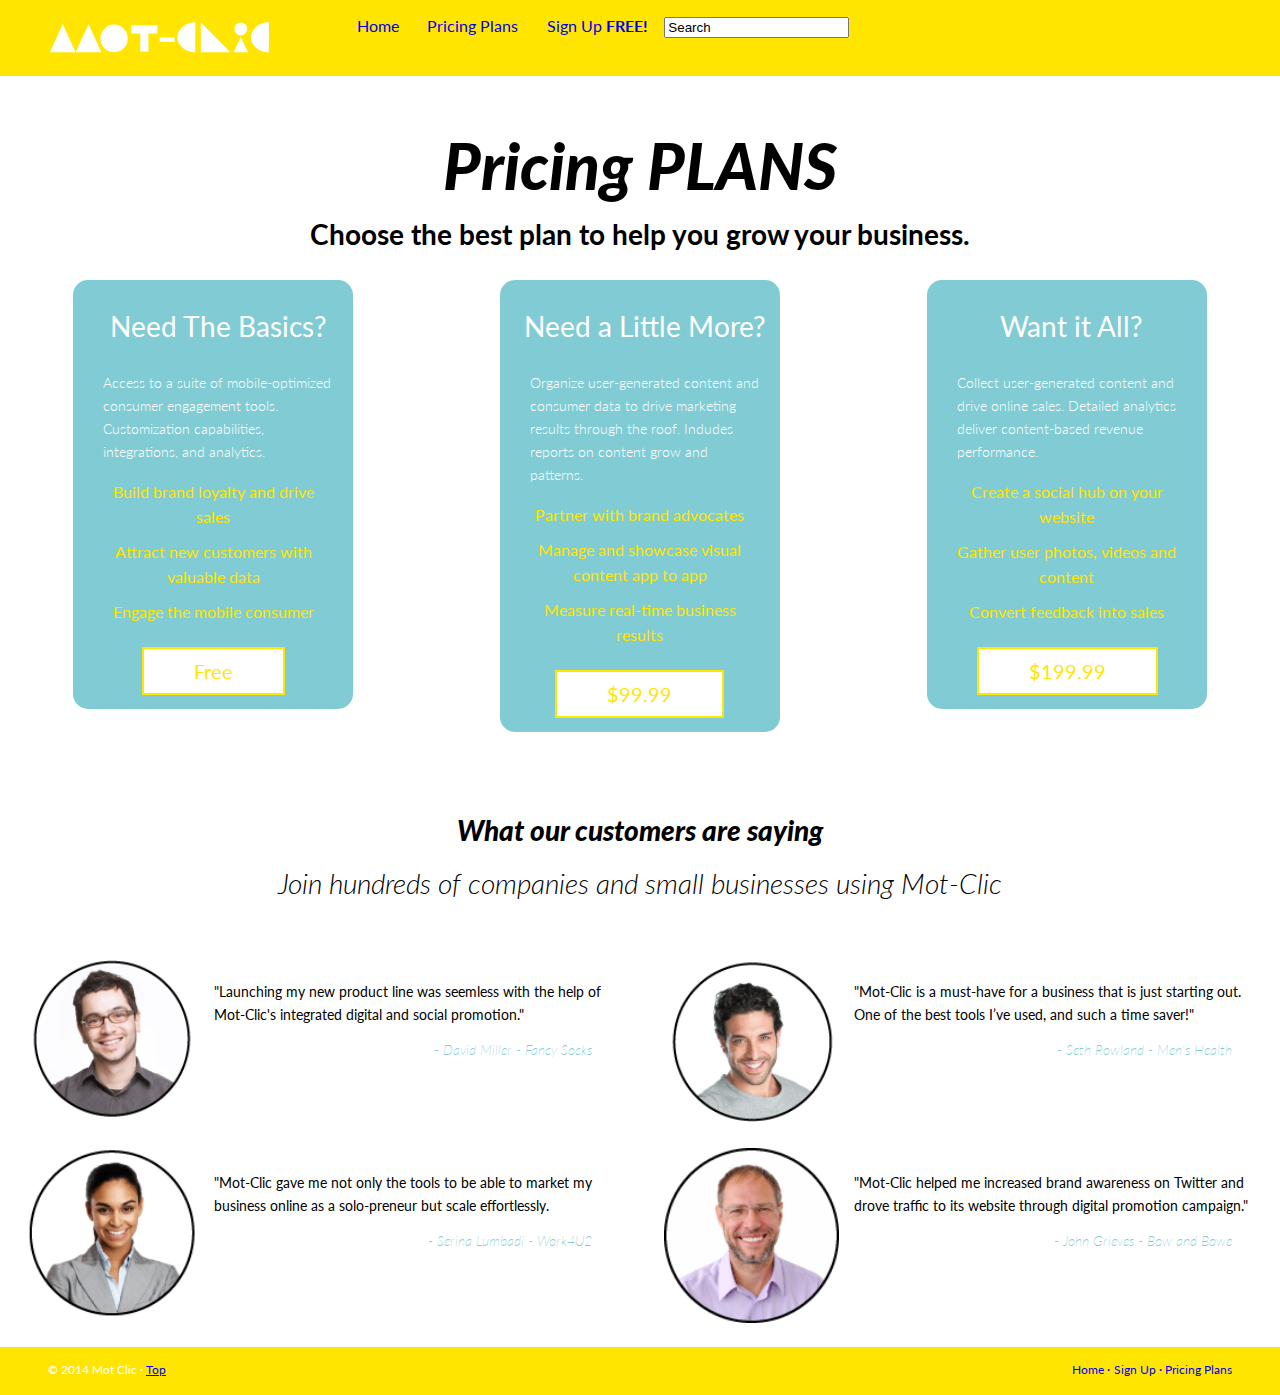
==== commit 5add5b79: "Changed the font size in type.css" ====
--- a/princing.html
+++ b/princing.html
@@ -15,24 +15,24 @@
     <div class="grid grid-middle">
         <div class="unit unit-xs-1 unit-s-1 unit-m-1-3 unit-l-1-4">
             <a href="index.html">
-            <img src="images/Mot-Clicwhite.svg" alt="logo" class="logo">
+                <img src="images/Mot-Clicwhite.svg" alt="logo" class="logo">
             </a>
         </div>
         
         <div class= "unit unit-xs-1 unit-s-1 unit-m-2-3 unit-l-3-4">
         <nav id="navigation" role="navigation" class="gutter nav mega gutter">
-                <ul class="nav kilo">
-                    <li><a class="island-half" href="index.html">Home</a></li>
-                    <li><a class="island-half" href="princing.html">Pricing Plans</a></li>
-                    <li><a class="island-half" href="singup.html">Sign Up <strong>FREE!</strong></a></li>
-                    <li><form><input type="search" value="Search"></form></li>
-                </ul>
+            <ul class="nav kilo">
+                <li><a class="island-half" href="index.html">Home</a></li>
+                <li><a class="island-half" href="princing.html">Pricing Plans</a></li>
+                <li><a class="island-half" href="singup.html">Sign Up <strong>FREE!</strong></a></li>
+                <li><form><input type="search" value="Search"></form></li>
+            </ul>
         </nav>
         </div>
         
         <div class="billboardp unit unit-xs-1 unit-s-1 unit-m-1 unit-l-1">
                 <h1 class="pricingh1 yotta push-0"> Pricing PLANS</h1>    
-                    <h2 class="pricingh2 peta">Choose the best plan to help you grow your business.</h2>
+                    <h2 class="pricingh2 peta pad-b">Choose the best plan to help you grow your business.</h2>
         </div> 
     </div>
 </header>
@@ -41,12 +41,12 @@
 <div class="grid">           
     <div class="pricingprimary unit unit-xs-1 unit-s-1 unit-m-1-3 unit-l-1-3 pad-t">
         <div class="pricingheader">
-            <p class=" pricingheadertitle peta centered size pricetext">Just Need The Basics?</p>
+            <p class=" pricingheadertitle peta centered size pricetext">Need The Basics?</p>
             <p class="milli pricingdescription">Access to a suite of mobile-optimized consumer engagement tools. Customization capabilities, integrations, and analytics.</p> 
             <p class="pricingfeature">
 				Build brand loyalty and drive sales</p>
             <p class="pricingfeature">
-				Attract new customers with valuable customer data</p>
+				Attract new customers with valuable data </p>
             <p class="pricingfeature">
 				Engage the mobile consumer</p>
             <div class="pricingfooter">
@@ -75,7 +75,6 @@
         <div class="pricingheader">
             <p class=" pricingheadertitle peta centered size pricetext">Want it All? </p>
             <p class="milli pricingdescription">Collect user-generated content and drive online sales. Detailed analytics deliver content-based revenue performance.</p> 
-  
             <p class="pricingfeature">
                     Create a social hub on your website</p>
             <p class="pricingfeature">
@@ -97,27 +96,27 @@
 
     <div class="grid">
             <div class="reviews unit pad-t gutter unit-xs-1 unit-s-1 unit-m-1-2 unit-l-1-2">
-            <img src="images/youngman2.png" alt="Engagement">
-                <p class="milli pad-t pad-b-1-2 push-0">"Launching my new product line was seemless with the help of Mot-Clic's integrated digital and social promotion."</p>
-                <p class=" customerreview gutter milli push-0"> - David Miller - Fancy Socks</p>
+                <img src="images/youngman2.png" alt="Engagement">
+                    <p class="milli pad-t pad-b-1-2 push-0">"Launching my new product line was seemless with the help of Mot-Clic's integrated digital and social promotion."</p>
+                    <p class=" customerreview gutter milli push-0"> - David Miller - Fancy Socks</p>
             </div>
         
             <div class="reviews unit pad-t gutter unit-xs-1 unit-s-1 unit-m-1-2 unit-l-1-2">   
-            <img src="images/youngman1.png" alt="Engagement">
-                <p class="milli pad-t pad-b-1-2 push-0">"Mot-Clic is a must-have for a business that is just starting out. One of the best tools I’ve used, and such a time saver!"</p>
-                <p class=" customerreview gutter milli push-0"> - Seth Rowland - Men's Health</p>
+                <img src="images/youngman1.png" alt="Engagement">
+                    <p class="milli pad-t pad-b-1-2 push-0">"Mot-Clic is a must-have for a business that is just starting out. One of the best tools I’ve used, and such a time saver!"</p>
+                    <p class=" customerreview gutter milli push-0"> - Seth Rowland - Men's Health</p>
             </div>
 
             <div class="reviews unit pad-t gutter unit-xs-1 unit-s-1 unit-m-1-2 unit-l-1-2">   
-            <img src="images/woman1.png" alt="Engagement">
-                <p class="milli pad-t pad-b-1-2 push-0"> "Mot-Clic gave me not only the tools to be able to market my business online as a solo-preneur but scale effortlessly.</p>
-                <p class=" customerreview gutter milli push-0"> - Serina Lumbadi - Work4U2</p>
+                <img src="images/woman1.png" alt="Engagement">
+                    <p class="milli pad-t pad-b-1-2 push-0"> "Mot-Clic gave me not only the tools to be able to market my business online as a solo-preneur but scale effortlessly.</p>
+                    <p class=" customerreview gutter milli push-0"> - Serina Lumbadi - Work4U2</p>
             </div>
        
             <div class="reviews unit pad-t pad-b gutter unit-xs-1 unit-s-1 unit-m-1-2 unit-l-1-2">   
-            <img src="images/olderman.png" alt="Engagement">
-                <p class="milli pad-t pad-b-1-2 push-0">"Mot-Clic helped me increased brand awareness on Twitter and drove traffic to its website through digital promotion campaign."</p>
-                <p class=" customerreview gutter milli push-0"> - John Grieves - Bow and Bowe</p>
+                <img src="images/olderman.png" alt="Engagement">
+                    <p class="milli pad-t pad-b-1-2 push-0">"Mot-Clic helped me increased brand awareness on Twitter and drove traffic to its website through digital promotion campaign."</p>
+                    <p class=" customerreview gutter milli push-0"> - John Grieves - Bow and Bowe</p>
             </div>         
     </div>   
 </div>
@@ -131,9 +130,9 @@
         <div class= "unit unit-xs-1 unit-s-1 unit-m-2-3 unit-l-3-4">
             <nav>
                 <ul class="navbottom nav micro gutter pad-t-1-2 push-1-2 whitetype">
-                <li><a href="index.html">Home</a></li>
-                <li><a href="singup.html">Sign Up</a></li>
-                <li><a href="princing.html">Pricing Plans</a></li>
+                    <li><a href="index.html">Home</a></li>
+                    <li><a href="singup.html">Sign Up</a></li>
+                    <li><a href="princing.html">Pricing Plans</a></li>
                 </ul>
             </nav>
         </div>
--- a/CSS/main.css
+++ b/CSS/main.css
@@ -137,8 +137,8 @@
     display: block;
     width: 100%;
     font-family: 'Lato';
-    font-style: bold;
-    font-weight: 700;
+    font-style: italic;
+    font-weight: 900;
 }
 
 .billboard {
@@ -372,7 +372,10 @@
 }
 .boldtext {
     font-weight: bold;
-    color: black;
+    color: white;
+    font-family: 'Lato';
+    font-style: bold;
+    font-weight: 700;
 }
 
 .sectionlight {
--- a/CSS/type.css
+++ b/CSS/type.css
@@ -10,37 +10,37 @@
 }
 
 .yotta {
-  font-size: 2.2807rem;
+  font-size: 4rem;
   line-height: 1.3154;
 }
 
 .zetta {
-  font-size: 2.0273rem;
+  font-size: 3rem;
   line-height: 1.4798;
 }
 
 h1, .exa {
-  font-size: 1.8020rem;
+  font-size: 2.5rem;
   line-height: 1.6648;
 }
 
 h2, .peta {
-  font-size: 1.6018rem;
+  font-size: 1.75rem;
   line-height: 1.8729;
 }
 
 h3, .tera {
-  font-size: 1.4238rem;
+  font-size: 1.5rem;
   line-height: 1.0535;
 }
 
 h4, .giga {
-  font-size: 1.2656rem;
+  font-size: 1.25rem;
   line-height: 1.1852;
 }
 
 h5, .mega {
-  font-size: 1.1250rem;
+  font-size: 1.15rem;
   line-height: 1.3333;
 }
 
@@ -50,12 +50,12 @@
 }
 
 small, .milli {
-  font-size: 0.8889rem;
+  font-size: 0.85rem;
   line-height: 1.6875;
 }
 
 .micro {
-  font-size: 0.7901rem;
+  font-size: 0.75rem;
   line-height: 1.8984;
 }
 
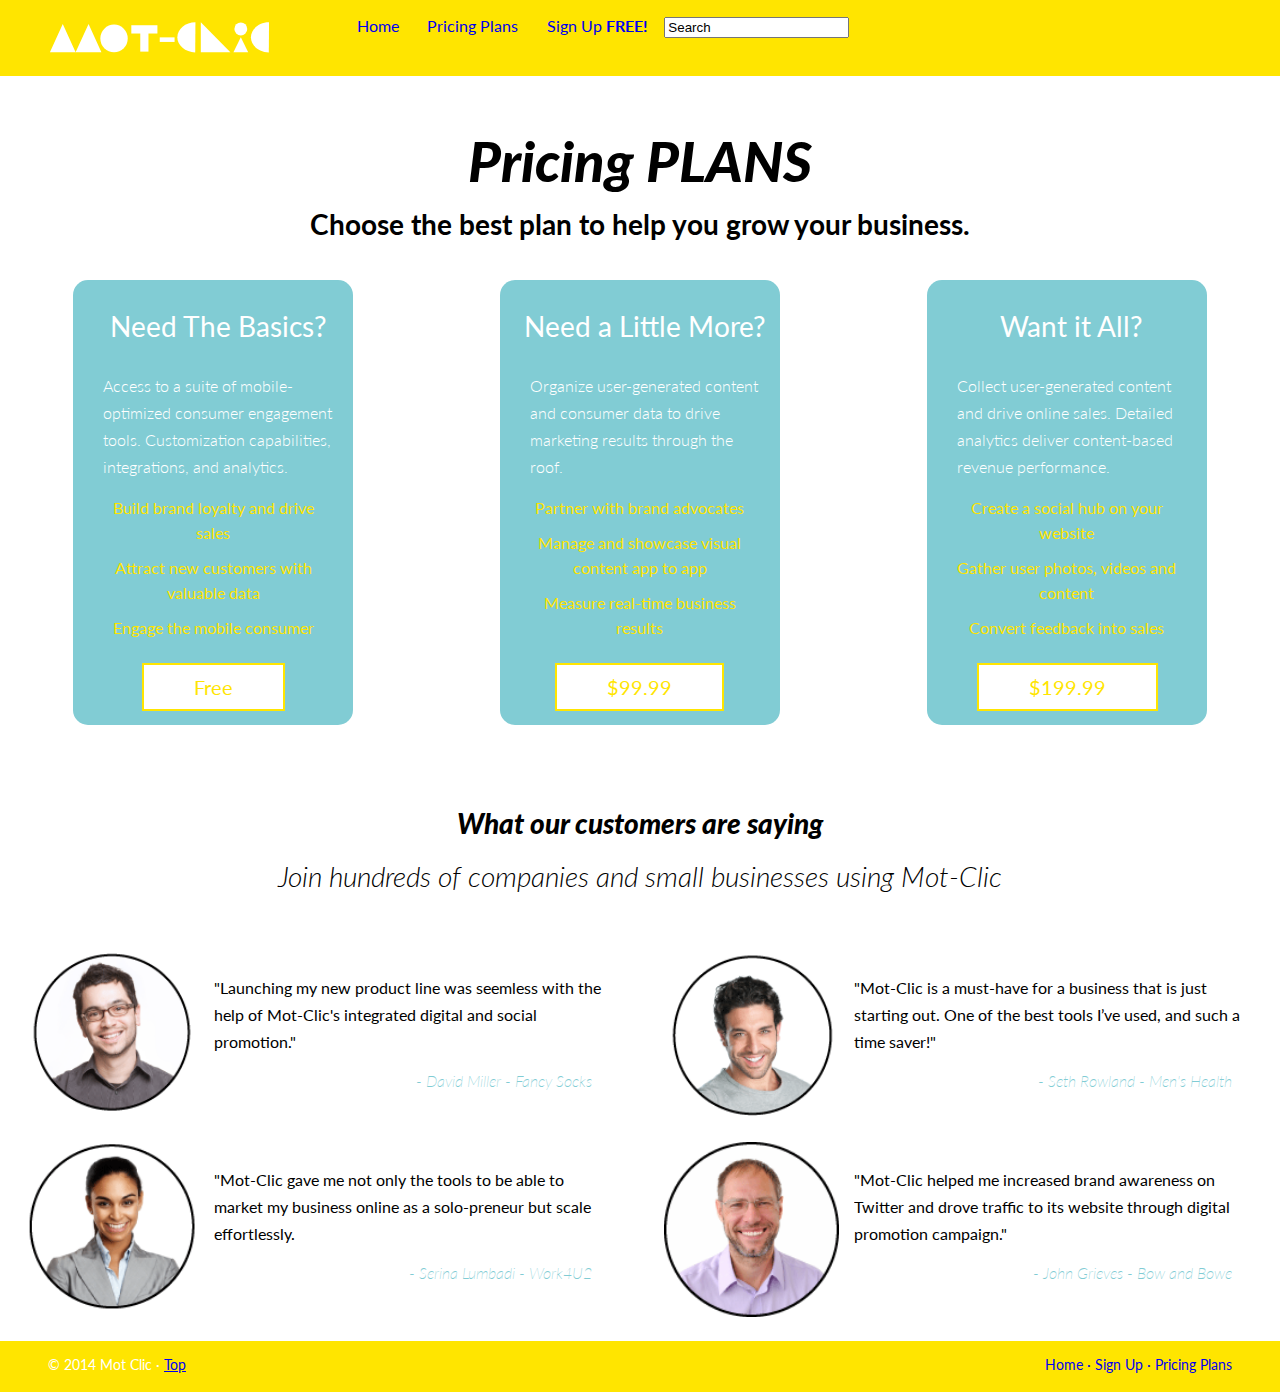
==== commit a3d7d57e: "Changed Wording" ====
--- a/princing.html
+++ b/princing.html
@@ -58,7 +58,7 @@
     <div class="pricingprimary unit unit-xs-1 unit-s-1 unit-m-1-3 unit-l-1-3 pad-t">
         <div class=" pricingheader">
             <p class=" pricingheadertitle peta centered size pricetext">Need a Little More? </p>
-            <p class="milli pricingdescription"> Organize user-generated content and consumer data to drive marketing results through the roof. Indudes reports on content grow and patterns.</p> 
+            <p class="milli pricingdescription"> Organize user-generated content and consumer data to drive marketing results through the roof.</p> 
             <p class="pricingfeature">
 				    Partner with brand advocates</p>
             <p class="pricingfeature">
--- a/CSS/main.css
+++ b/CSS/main.css
@@ -374,7 +374,6 @@
     font-weight: bold;
     color: white;
     font-family: 'Lato';
-    font-style: bold;
     font-weight: 700;
 }
 
@@ -494,10 +493,9 @@
 
 .transbox {
     width: 100%;
-    height: 250px;
+    height: 300px;
     background-color: #fff;
     opacity: 0.8;
-    filter:alpha (opacity=80);
     text-align: center;
     padding-top: 2em;
     padding-bottom: 2em;
--- a/CSS/type.css
+++ b/CSS/type.css
@@ -10,7 +10,7 @@
 }
 
 .yotta {
-  font-size: 4rem;
+  font-size: 3.5rem;
   line-height: 1.3154;
 }
 
@@ -35,12 +35,12 @@
 }
 
 h4, .giga {
-  font-size: 1.25rem;
+  font-size: 1.35rem;
   line-height: 1.1852;
 }
 
 h5, .mega {
-  font-size: 1.15rem;
+  font-size: 1.25rem;
   line-height: 1.3333;
 }
 
@@ -50,12 +50,12 @@
 }
 
 small, .milli {
-  font-size: 0.85rem;
+  font-size 0.9500rem;
   line-height: 1.6875;
 }
 
 .micro {
-  font-size: 0.75rem;
+  font-size: 0.85rem;
   line-height: 1.8984;
 }
 
